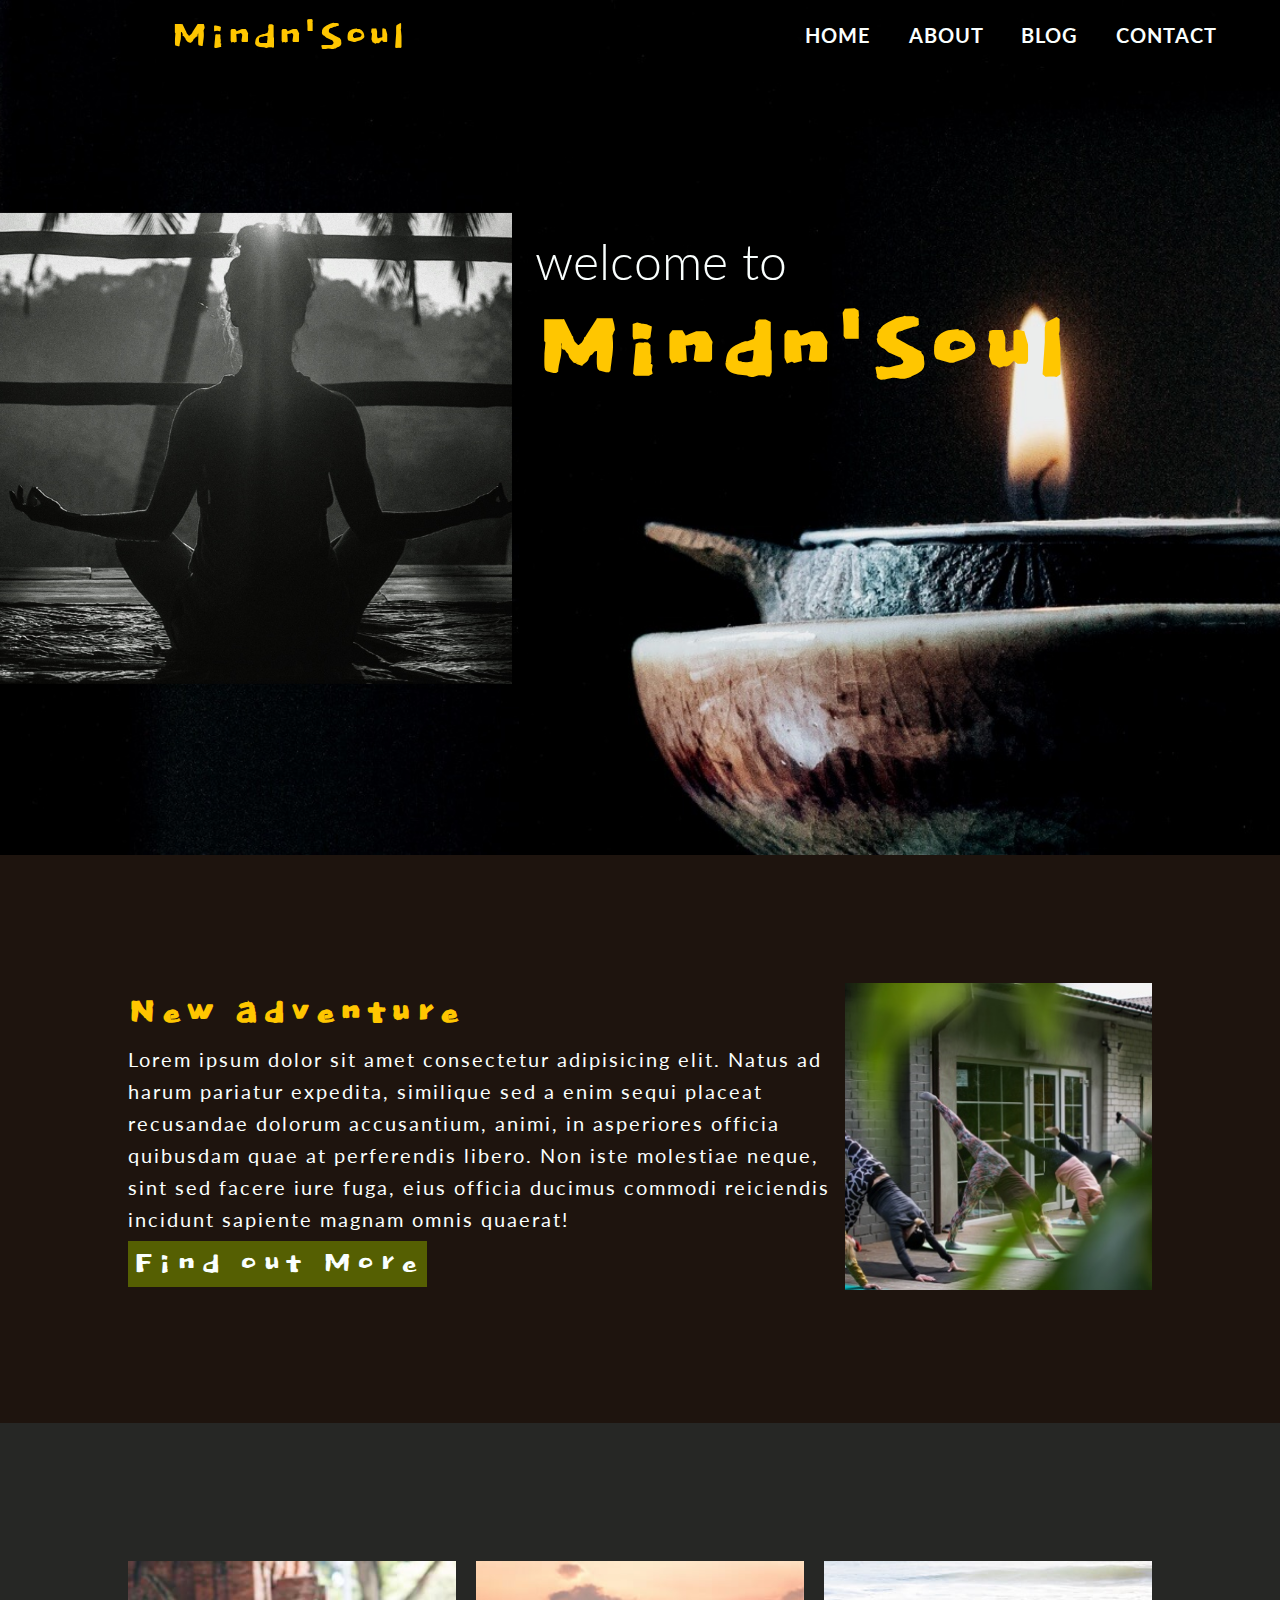
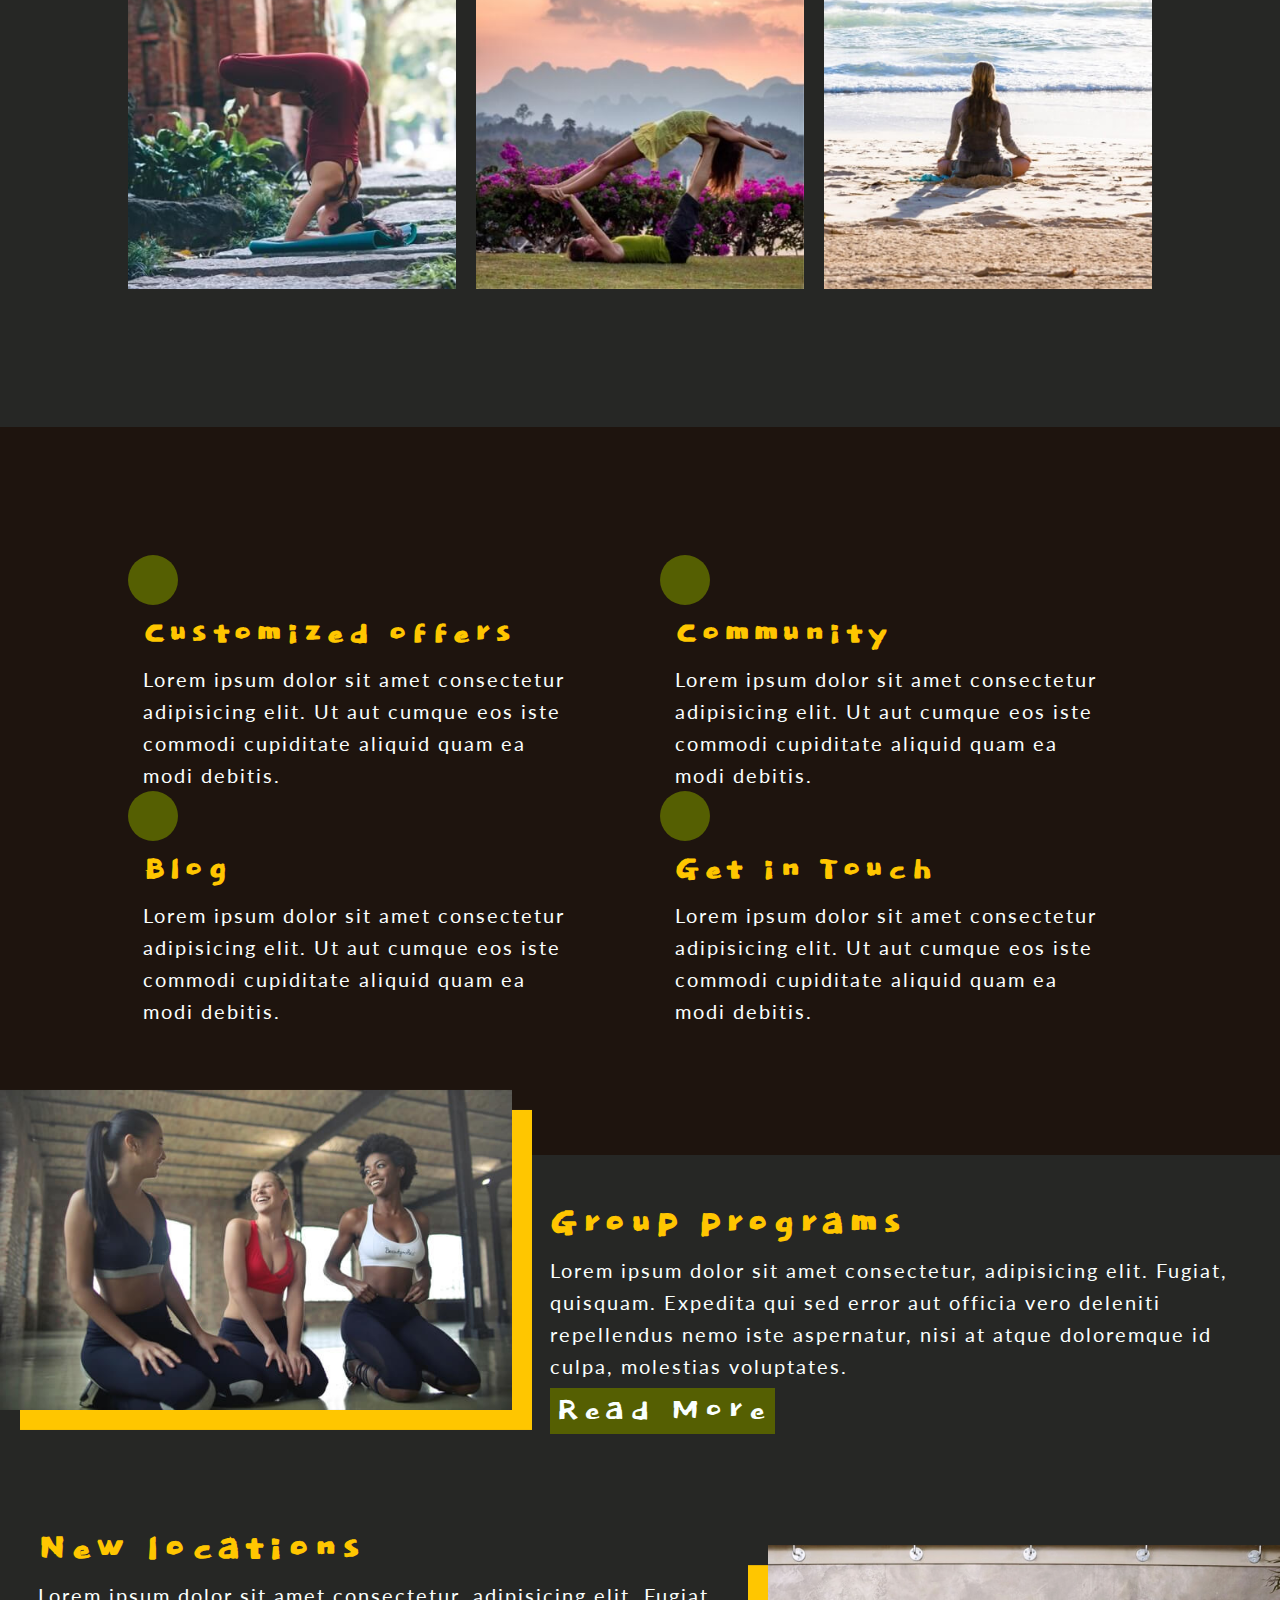
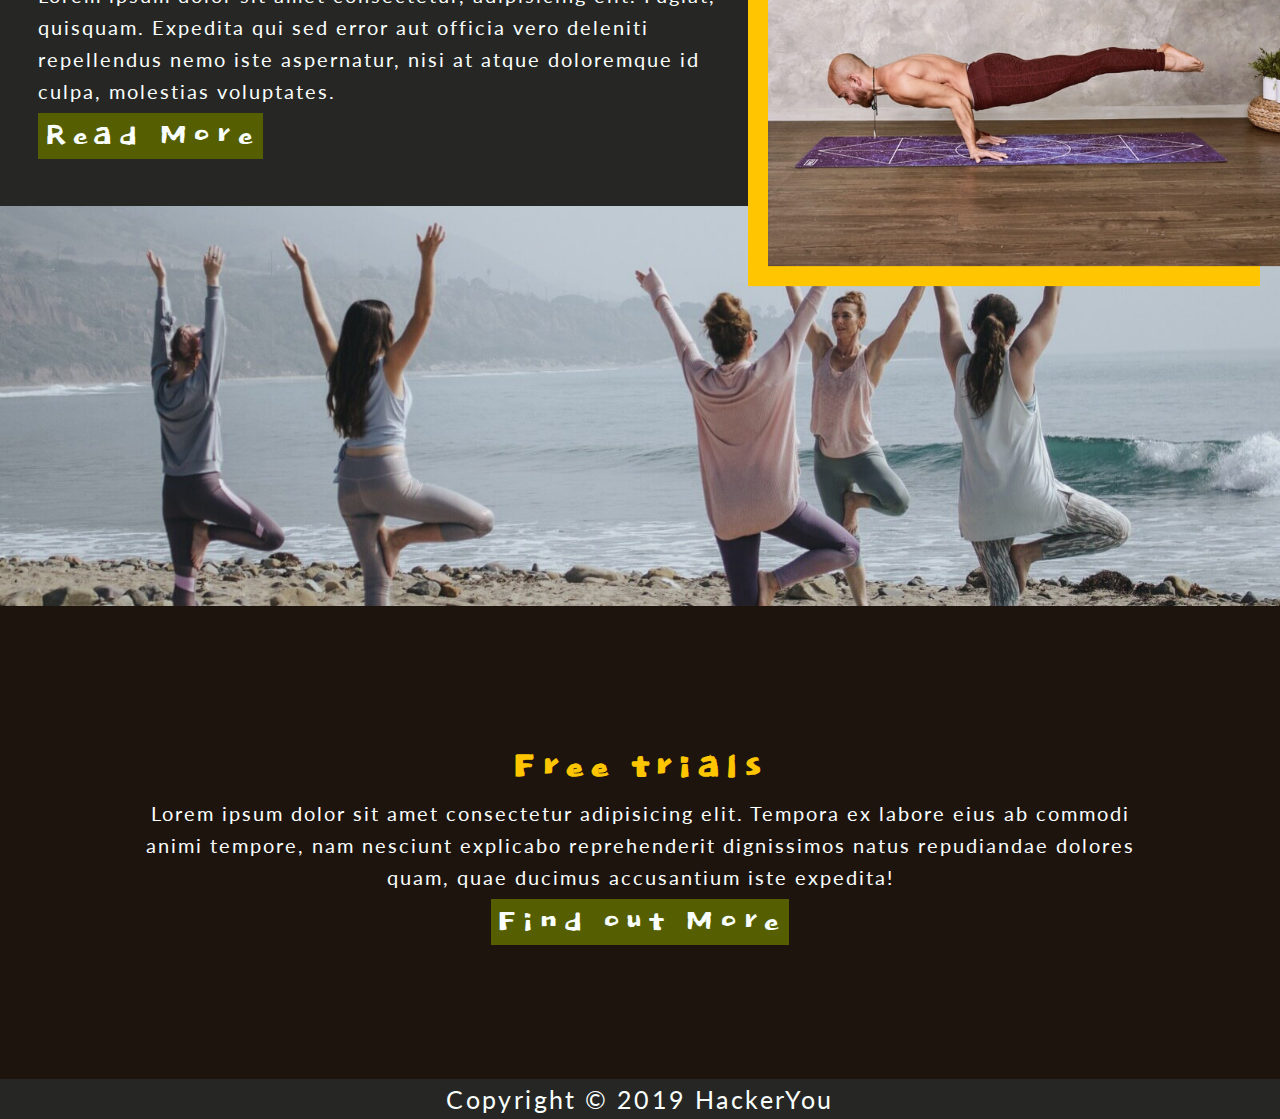
==== index.html @ b52bbba9 "initial commit" ====
<!DOCTYPE html>
<html lang="en">
<head>
    <meta charset="UTF-8">
    <meta name="viewport" content="width=device-width, initial-scale=1.0">
    <meta http-equiv="X-UA-Compatible" content="ie=edge">
    <title>Mind n' Soul</title>
    <!-- Google Fonts -->
    <link href="https://fonts.googleapis.com/css?family=Dokdo|Lato:300,400,700" rel="stylesheet">
    <!-- Font Awesome -->
    <link rel="stylesheet" href="https://use.fontawesome.com/releases/v5.8.1/css/all.css"
    integrity="sha384-50oBUHEmvpQ+1lW4y57PTFmhCaXp0ML5d60M1M7uH2+nqUivzIebhndOJK28anvf" crossorigin="anonymous">
    <!-- Style Sheet -->
    <link rel="stylesheet" href="styles/style.css">
</head>

<body>
    <div class="wrapper wrapperHome">
        <header>
            <div class="navBarTop">
                <div class="logo">
                    <a href="#">Mindn'Soul</a>
                </div>
        
                <nav>
                    <ul class="navLinks">
                        <li><a href="#">Home</a></li>
                        <li><a href="#">About</a></li>
                        <li><a href="blog.html">Blog</a></li>
                        <li><a href="contact.html">Contact</a></li>
                    </ul>
                </nav>
            </div>
        
            <div class="heroContainer">
                <div class="heroImg">
                    <img src="assets/backviewMeditationMono.jpg"
                        alt="A back view monochromic photo of a female yogi meditating facing a range of mountains.">
                </div>

                <div class="heroTxt">
                    <h1><span>welcome to</span> Mindn'Soul</h1>
                </div>
            </div>
        </header>
        
        <main>
            <section class="newAdventure">
                <div class="newAdventureTxt">
                    <h2>New adventure</h2>
                    <p>Lorem ipsum dolor sit amet consectetur adipisicing elit. Natus ad harum pariatur expedita, similique sed a enim sequi placeat recusandae dolorum accusantium, animi, in asperiores officia quibusdam quae at perferendis libero. Non iste molestiae neque, sint sed facere iure fuga, eius officia ducimus commodi reiciendis incidunt sapiente magnam omnis quaerat!</p>
                    <a class="button" href="#">Find out More</a>
                </div>
        
                <div class="newAdventureImg">
                    <img src="assets/homeNewAdventure.jpg" alt="A distant view of a group of people practicing yoga.">
                </div>
            </section>
            
            <div class="gallery">
                <img src="assets/homeGallerySoloPose.jpg" alt="A back-side view of a female yogi doing an inverted lotus pose in a quiet urban garden close to a red-bricked structure.">
                <img src="assets/homeGalleryPairPose.jpg" alt="A front view of two yogi performing paired yoga against a background scenery with floral, mountain ranges and a soft orange dawn sky.">
                <img src="assets/homeGalleryMeditation.jpg" alt="A back view of a female yogi meditating facing an ocean on a sandy beach.">
            </div>

            <div class="moreInfo">
                <div class="infoSelection">
                    <div class="icon">
                        <i class="fas fa-home"></i>
                    </div>
                    <div class="infoTxt">
                        <h3>Customized offers</h3>
                        <p>Lorem ipsum dolor sit amet consectetur adipisicing elit. Ut aut cumque eos iste commodi cupiditate aliquid quam ea
                        modi debitis.</p>
                    </div>
                </div>

                <div class="infoSelection">
                    <div class="icon">
                        <i class="fas fa-users"></i>
                    </div>                
                    <div class="infoTxt">
                        <h3>Community</h3>
                        <p>Lorem ipsum dolor sit amet consectetur adipisicing elit. Ut aut cumque eos iste commodi cupiditate aliquid quam ea modi debitis.</p>
                    </div>
                </div>

                <div class="infoSelection">
                    <div class="icon">
                        <i class="fas fa-file"></i>
                    </div>                
                    <div class="infoTxt">
                        <h3>Blog</h3>
                        <p>Lorem ipsum dolor sit amet consectetur adipisicing elit. Ut aut cumque eos iste commodi cupiditate aliquid quam ea modi debitis.</p>
                    </div>
                </div>

                <div class="infoSelection">
                    <div class="icon">
                        <i class="fas fa-phone"></i>
                    </div>
                    <div class="infoTxt">
                        <h3>Get in Touch</h3>
                        <p>Lorem ipsum dolor sit amet consectetur adipisicing elit. Ut aut cumque eos iste commodi cupiditate aliquid quam ea modi debitis.</p>
                    </div>
                </div>
            </div>

            <div class="courseInfo">
                <section class="groupProgm">
                    <div class="groupProgmImg">
                        <img src="assets/homeGroupProgram.jpg"
                        alt="A upward angled view of 3female yogi sitting in athunderbolt pose chatting amongeach other in a yoga studio.">
                    </div>

                    <div class="groupProgmTxt">
                        <h2>Group programs</h2>
                        <p>Lorem ipsum dolor sit amet consectetur, adipisicing elit. Fugiat, quisquam. Expedita qui sed error aut officia vero deleniti repellendus nemo iste aspernatur, nisi at atque doloremque id culpa, molestias voluptates.</p>
                        <a class="button" href="#">Read More</a>
                    </div>
                </section>

                <section class="newLocation">
                    <div class="newLocationTxt">
                        <h2>New locations</h2>
                        <p>Lorem ipsum dolor sit amet consectetur, adipisicing elit. Fugiat, quisquam. Expedita qui sed error aut
                            officia vero deleniti repellendus nemo iste aspernatur, nisi at atque doloremque id culpa, molestias
                            voluptates.</p>
                        <a class="button" href="#">Read More</a>
                    </div>

                    <div class="newLocationImg">
                        <img src="assets/homeNewLocation.jpg"
                            alt="A sided view of a balded male yogi performing peacock pose on top of a carpet in a room with cement wall and wooden floor.">
                    </div>
                </section>
            </div>

            <section class="freeTrial">
                <div class="banner">
                    <img src="assets/homeGroupYogaBanner.jpg" alt="A backview of a group of yogi doing tree pose in front of an ocean on a beach.">
                </div>

                <div class="freeTrialTxt">
                    <h2>Free trials</h2>
                    <p>Lorem ipsum dolor sit amet consectetur adipisicing elit. Tempora ex labore eius ab commodi animi tempore, nam nesciunt explicabo reprehenderit dignissimos natus repudiandae dolores quam, quae ducimus accusantium iste expedita!</p>
                    <a class="button" href="#">Find out More</a>
                </div>
            </section>
        </main>
        
        <footer>
            <p>Copyright &copy 2019 HackerYou</p>
        </footer>
    </div>
</body>
</html>
---- styles/style.css ----
article, aside, details, figcaption, figure, footer, header, hgroup, nav, section, summary {
  display: block; }

audio, canvas, video {
  display: inline-block; }

audio:not([controls]) {
  display: none;
  height: 0; }

[hidden] {
  display: none; }

html {
  font-family: sans-serif;
  -webkit-text-size-adjust: 100%;
  -ms-text-size-adjust: 100%; }

a:focus {
  outline: thin dotted; }

a:active, a:hover {
  outline: 0; }

h1 {
  font-size: 2em; }

abbr[title] {
  border-bottom: 1px dotted; }

b, strong {
  font-weight: 700; }

dfn {
  font-style: italic; }

mark {
  background: #ff0;
  color: #000; }

code, kbd, pre, samp {
  font-family: monospace, serif;
  font-size: 1em; }

pre {
  white-space: pre-wrap;
  word-wrap: break-word; }

q {
  quotes: \201C \201D \2018 \2019; }

small {
  font-size: 80%; }

sub, sup {
  font-size: 75%;
  line-height: 0;
  position: relative;
  vertical-align: baseline; }

sup {
  top: -.5em; }

sub {
  bottom: -.25em; }

img {
  border: 0; }

svg:not(:root) {
  overflow: hidden; }

fieldset {
  border: 1px solid silver;
  margin: 0 2px;
  padding: .35em .625em .75em; }

button, input, select, textarea {
  font-family: inherit;
  font-size: 100%;
  margin: 0; }

button, input {
  line-height: normal; }

button, html input[type=button], input[type=reset], input[type=submit] {
  -webkit-appearance: button;
  cursor: pointer; }

button[disabled], input[disabled] {
  cursor: default; }

input[type=checkbox], input[type=radio] {
  -webkit-box-sizing: border-box;
  box-sizing: border-box;
  padding: 0; }

input[type=search] {
  -webkit-appearance: textfield;
  -moz-box-sizing: content-box;
  -webkit-box-sizing: content-box;
  box-sizing: content-box; }

input[type=search]::-webkit-search-cancel-button, input[type=search]::-webkit-search-decoration {
  -webkit-appearance: none; }

textarea {
  overflow: auto;
  vertical-align: top; }

table {
  border-collapse: collapse;
  border-spacing: 0; }

body, figure {
  margin: 0; }

legend, button::-moz-focus-inner, input::-moz-focus-inner {
  border: 0;
  padding: 0; }

* {
  -moz-box-sizing: border-box;
  -webkit-box-sizing: border-box;
  box-sizing: border-box; }

.visuallyHidden:not(:focus):not(:active) {
  position: absolute;
  width: 1px;
  height: 1px;
  margin: -1px;
  border: 0;
  padding: 0;
  white-space: nowrap;
  -webkit-clip-path: inset(100%);
  clip-path: inset(100%);
  clip: rect(0 0 0);
  overflow: hidden; }

html {
  font-size: 125%; }

a {
  text-decoration: none; }

ul {
  padding: 0; }

li {
  list-style: none; }

img {
  width: 100%;
  max-width: 100%; }

.wrapper {
  max-width: 1440px;
  margin: 0 auto; }

h1,
h2,
h3,
h4,
p {
  margin: 0; }

.logo a,
h1,
h2,
h3 {
  font-family: "Dokdo", cursive; }

.logo a,
h1,
h2,
.wrapperHome h3,
h4 {
  color: #ffc600; }

.navLinks a,
.heroTxt span,
li,
p,
input,
textarea {
  font-family: "Lato", sans-serif;
  color: #fafffe; }

nav li {
  font-weight: 700; }

.heroTxt span,
input,
textarea {
  font-weight: 300; }

.wrapper header {
  background-size: cover;
  background-repeat: no-repeat; }

.wrapperBlog header,
.wrapperContact header {
  min-height: 75vh;
  display: -webkit-box;
  display: -ms-flexbox;
  display: flex;
  -webkit-box-orient: vertical;
  -webkit-box-direction: normal;
  -ms-flex-direction: column;
  flex-direction: column; }

.navBarTop {
  display: -webkit-box;
  display: -ms-flexbox;
  display: flex;
  -webkit-box-pack: justify;
  -ms-flex-pack: justify;
  justify-content: space-between;
  -webkit-box-align: center;
  -ms-flex-align: center;
  align-items: center; }

.logo {
  width: 40%;
  font-size: 2.56rem;
  padding-left: 5%;
  text-align: center; }

header nav {
  width: 40%; }

.navLinks {
  padding-right: 5%;
  display: -webkit-box;
  display: -ms-flexbox;
  display: flex;
  -webkit-box-pack: space-evenly;
  -ms-flex-pack: space-evenly;
  justify-content: space-evenly; }

.navLinks a {
  font-size: 1rem;
  line-height: 1.45rem;
  letter-spacing: 0.05rem;
  text-align: center;
  text-transform: uppercase;
  -webkit-transition: color .3s linear;
  -o-transition: color .3s linear;
  transition: color .3s linear; }
  .navLinks a:hover {
    color: #ffc600; }

.blogHeroTxt,
.contactHeroTxt {
  -webkit-box-flex: 1;
  -ms-flex-positive: 1;
  flex-grow: 1;
  display: -webkit-box;
  display: -ms-flexbox;
  display: flex;
  -webkit-box-pack: start;
  -ms-flex-pack: start;
  justify-content: flex-start;
  -webkit-box-align: center;
  -ms-flex-align: center;
  align-items: center; }
  .blogHeroTxt h1,
  .contactHeroTxt h1 {
    padding-left: 5%;
    font-size: 5.25rem;
    line-height: 3.48rem;
    letter-spacing: 0.545rem; }

h2 {
  font-size: 2.25rem;
  line-height: 2.9rem;
  letter-spacing: 0.245rem; }

p,
h4 {
  font-size: 1rem;
  line-height: 1.6rem;
  letter-spacing: 0.1rem; }

.button,
input[type=submit] {
  background: #555f02;
  padding: 3px 5px;
  font-family: "Dokdo", cursive;
  font-size: 2rem;
  line-height: 2.9rem;
  letter-spacing: 0.215rem;
  color: #fafffe; }

footer {
  background: #262725; }
  footer p {
    font-family: "Lato", sans-serif;
    font-size: 1.25rem;
    line-height: 2rem;
    letter-spacing: 0.12rem;
    color: #fafffe;
    text-align: center; }

.wrapperBlog header {
  background: url("../assets/blogHeaderBackground.jpg"); }

.wrapperBlog main {
  background: #1e140e;
  display: -webkit-box;
  display: -ms-flexbox;
  display: flex;
  -ms-flex-wrap: wrap;
  flex-wrap: wrap; }

.blogLeftColumn {
  width: 60%; }

.blogRightColumn {
  width: 40%; }

.blogLeftColumnInnerWrap {
  -webkit-transform: translateY(-5%);
  -ms-transform: translateY(-5%);
  transform: translateY(-5%); }

.blogImg img {
  -webkit-box-shadow: 20px 20px 0 #555f02;
  box-shadow: 20px 20px 0 #555f02; }

.blogTxt {
  width: calc( 100% + 20px);
  padding: 5% 5% 5% 10%;
  border-right: 3px solid #555f02;
  border-bottom: 3px solid #555f02; }
  .blogTxt p {
    margin-bottom: 5%; }
  .blogTxt p:nth-of-type(1) {
    letter-spacing: 0.05rem; }
  .blogTxt span {
    font-weight: 700; }

.comments {
  margin-top: 5%;
  padding-left: 10%; }
  .comments h2 {
    color: #fafffe; }

.comment {
  margin: 10% 0;
  display: -webkit-box;
  display: -ms-flexbox;
  display: flex;
  -ms-flex-wrap: wrap;
  flex-wrap: wrap;
  -webkit-box-pack: justify;
  -ms-flex-pack: justify;
  justify-content: space-between; }

.commentImg {
  width: 10%; }

.commentTxt {
  padding-left: 3%;
  width: 90%; }
  .commentTxt h4 {
    margin: 0;
    padding: 3% 0;
    font-family: "Lato", sans-serif; }

fieldset {
  width: 100%;
  margin: 0;
  padding: 0;
  border: none;
  display: -webkit-box;
  display: -ms-flexbox;
  display: flex;
  -ms-flex-wrap: wrap;
  flex-wrap: wrap;
  -webkit-box-pack: justify;
  -ms-flex-pack: justify;
  justify-content: space-between; }
  fieldset .commentatorName {
    margin-right: 1%; }
  fieldset .commentatorEmail {
    margin-left: 1%; }
  fieldset .commentatorName,
  fieldset .commentatorEmail {
    width: calc( 50% - 1%); }
    fieldset .commentatorName input,
    fieldset .commentatorEmail input {
      width: 100%;
      height: 45px;
      padding-left: 5%;
      background: transparent;
      border: none;
      border-bottom: 2px solid #ffc600; }

.commentInput input,
.commentInput textarea {
  width: 100%; }

.commentInput input[type=submit] {
  border: none;
  line-height: 2rem; }

.commentInput textarea {
  resize: none;
  margin: 5% 0;
  padding: 5% 0 0 5%;
  height: 200px;
  background: transparent;
  border: 2px solid #ffc600;
  vertical-align: top; }

.blogRightColumn {
  padding-top: 10%;
  display: -webkit-box;
  display: -ms-flexbox;
  display: flex;
  -webkit-box-pack: end;
  -ms-flex-pack: end;
  justify-content: flex-end;
  -webkit-box-align: start;
  -ms-flex-align: start;
  align-items: flex-start; }
  .blogRightColumn h3 {
    font-size: 1.5rem;
    line-height: 2rem;
    letter-spacing: 0.2rem;
    color: #fafffe; }

.asideInnerWrap {
  background: #555f02;
  width: 50%;
  padding: 2%; }

.asideImg img {
  position: relative;
  top: -30px;
  right: -11px; }

.asideMission,
.recentPosts {
  margin-bottom: 10%; }

.postList li {
  list-style: none;
  list-style-position: inside;
  font-family: "Lato", sans-serif;
  font-weight: 300;
  font-size: 1rem;
  line-height: 1.3rem;
  letter-spacing: 0.05rem;
  color: #fafffe; }
  .postList li::before {
    content: "\2022";
    color: #ffc600;
    font-size: 1.3rem;
    padding: 0.3rem; }

.wrapperContact header {
  background: url("../assets/contactHeaderBackground.jpg"); }

.contactContent {
  background: #1e140e;
  display: -webkit-box;
  display: -ms-flexbox;
  display: flex;
  -ms-flex-pack: distribute;
  justify-content: space-around;
  -webkit-box-align: center;
  -ms-flex-align: center;
  align-items: center; }

.contactForm {
  width: 65%;
  padding: 0 0 5% 5%; }

.getInTouch {
  background: #262725;
  padding: 10% 5%;
  -webkit-box-shadow: 20px 20px 0 #ffc600;
  box-shadow: 20px 20px 0 #ffc600;
  position: relative;
  top: -130px; }

.senderInfo input {
  width: calc( 49% - 6%);
  height: 45px;
  margin: 0 3%;
  padding-left: 5%;
  background: transparent;
  border: none;
  border-bottom: 2px solid #ffc600;
  font-family: "Lato", sans-serif;
  font-size: 1rem;
  line-height: 1.3rem;
  letter-spacing: 0.05rem;
  color: #fafffe; }

.messageInput textarea {
  resize: none;
  width: 100%;
  margin: 5% 0;
  padding: 5% 0 0 5%;
  height: 200px;
  background: transparent;
  border: 2px solid #ffc600;
  font-family: "Lato", sans-serif;
  font-size: 1rem;
  line-height: 1.3rem;
  letter-spacing: 0.05rem;
  vertical-align: top;
  color: #fafffe; }

.messageInput input {
  width: 100%; }
  .messageInput input[type=submit] {
    background: #555f02;
    height: 40px;
    border: none;
    font-family: "Dokdo", cursive;
    font-size: 1.5rem;
    line-height: 2rem;
    letter-spacing: 0.05rem;
    color: #fafffe; }

.contactInfo {
  width: 35%;
  padding: 9%; }

.mediaContact ul {
  width: 70%;
  margin: 0;
  display: -webkit-box;
  display: -ms-flexbox;
  display: flex;
  -webkit-box-pack: justify;
  -ms-flex-pack: justify;
  justify-content: space-between; }
  .mediaContact ul a {
    font-size: 1rem;
    line-height: 1.3rem;
    color: #ffc600; }

.mediaContact a {
  font-family: "Lato", sans-serif;
  font-weight: 300;
  font-size: 1rem;
  line-height: 2.5rem;
  letter-spacing: 0.05rem;
  color: #fafffe; }

.directContact a {
  font-family: "Lato", sans-serif;
  font-weight: 300;
  font-size: 1rem;
  line-height: 1.5rem;
  letter-spacing: 0.05rem;
  color: #fafffe; }

.wrapperHome header {
  background: url("../assets/homeHeaderBackground.jpg");
  background-size: cover;
  background-position: right top;
  min-height: 95vh; }

.heroContainer {
  display: -webkit-box;
  display: -ms-flexbox;
  display: flex;
  -webkit-transform: translateY(30%);
  -ms-transform: translateY(30%);
  transform: translateY(30%); }

.heroImg {
  width: 40%; }

.heroTxt {
  width: 60%;
  display: -webkit-box;
  display: -ms-flexbox;
  display: flex;
  -webkit-box-orient: vertical;
  -webkit-box-direction: normal;
  -ms-flex-direction: column;
  flex-direction: column;
  -webkit-box-pack: start;
  -ms-flex-pack: start;
  justify-content: flex-start; }

.heroTxt h1 {
  margin: 0 3%;
  font-size: 5.75rem;
  line-height: 4.5rem; }
  .heroTxt h1 span {
    font-size: 2.5rem; }

.newAdventure,
.moreInfo {
  background: #1e140e;
  padding: 10%; }

.gallery,
.courseInfo {
  background: #262725; }

.newAdventure,
.galleryContainer {
  display: -webkit-box;
  display: -ms-flexbox;
  display: flex;
  -webkit-box-pack: justify;
  -ms-flex-pack: justify;
  justify-content: space-between;
  -webkit-box-align: center;
  -ms-flex-align: center;
  align-items: center; }

.newAdventureTxt {
  width: 70%; }

.newAdventureImg {
  width: 30%; }

.gallery {
  padding: 10%;
  font-size: 0; }
  .gallery img {
    width: calc( 33.33% - 4%/3);
    margin: 1%; }
    .gallery img:first-child {
      margin-left: 0; }
    .gallery img:last-child {
      margin-right: 0; }

.moreInfo {
  display: -webkit-box;
  display: -ms-flexbox;
  display: flex;
  -ms-flex-wrap: wrap;
  flex-wrap: wrap;
  -webkit-box-pack: justify;
  -ms-flex-pack: justify;
  justify-content: space-between;
  -ms-flex-line-pack: distribute;
  align-content: space-around; }

.infoSelection {
  width: calc( 50% - 2%);
  display: -webkit-box;
  display: -ms-flexbox;
  display: flex;
  -ms-flex-wrap: wrap;
  flex-wrap: wrap; }
  .infoSelection:nth-child(odd) {
    margin-right: 1%; }
  .infoSelection::nth-child(even) {
    margin-left: 1%; }

.icon {
  background: #555f02;
  width: 50px;
  height: 50px;
  border-radius: 50%;
  padding-top: 8px;
  text-align: center; }
  .icon i {
    font-size: 1.5rem;
    color: #fafffe; }

.infoTxt {
  width: 90%;
  padding-left: 3%; }

.wrapperHome h3 {
  font-size: 2rem;
  line-height: 2.9rem;
  letter-spacing: 0.215rem; }

.groupProgm,
.newLocation {
  display: -webkit-box;
  display: -ms-flexbox;
  display: flex;
  -ms-flex-wrap: wrap;
  flex-wrap: wrap;
  -webkit-box-pack: justify;
  -ms-flex-pack: justify;
  justify-content: space-between;
  -webkit-box-align: center;
  -ms-flex-align: center;
  align-items: center; }

.groupProgmImg,
.newLocationImg {
  width: 40%; }

.groupProgmImg {
  -webkit-transform: translateY(-20%);
  -ms-transform: translateY(-20%);
  transform: translateY(-20%); }

.newLocationImg {
  -webkit-transform: translateY(20%);
  -ms-transform: translateY(20%);
  transform: translateY(20%); }

.groupProgmImg img {
  -webkit-box-shadow: 20px 20px 0 #ffc600;
  box-shadow: 20px 20px 0 #ffc600; }

.newLocationImg img {
  -webkit-box-shadow: -20px 20px 0 #ffc600;
  box-shadow: -20px 20px 0 #ffc600; }

.groupProgmTxt,
.newLocationTxt {
  width: 60%;
  padding: 3%; }

.freeTrial {
  background: #1e140e; }

.freeTrialTxt {
  padding: 10%;
  text-align: center; }
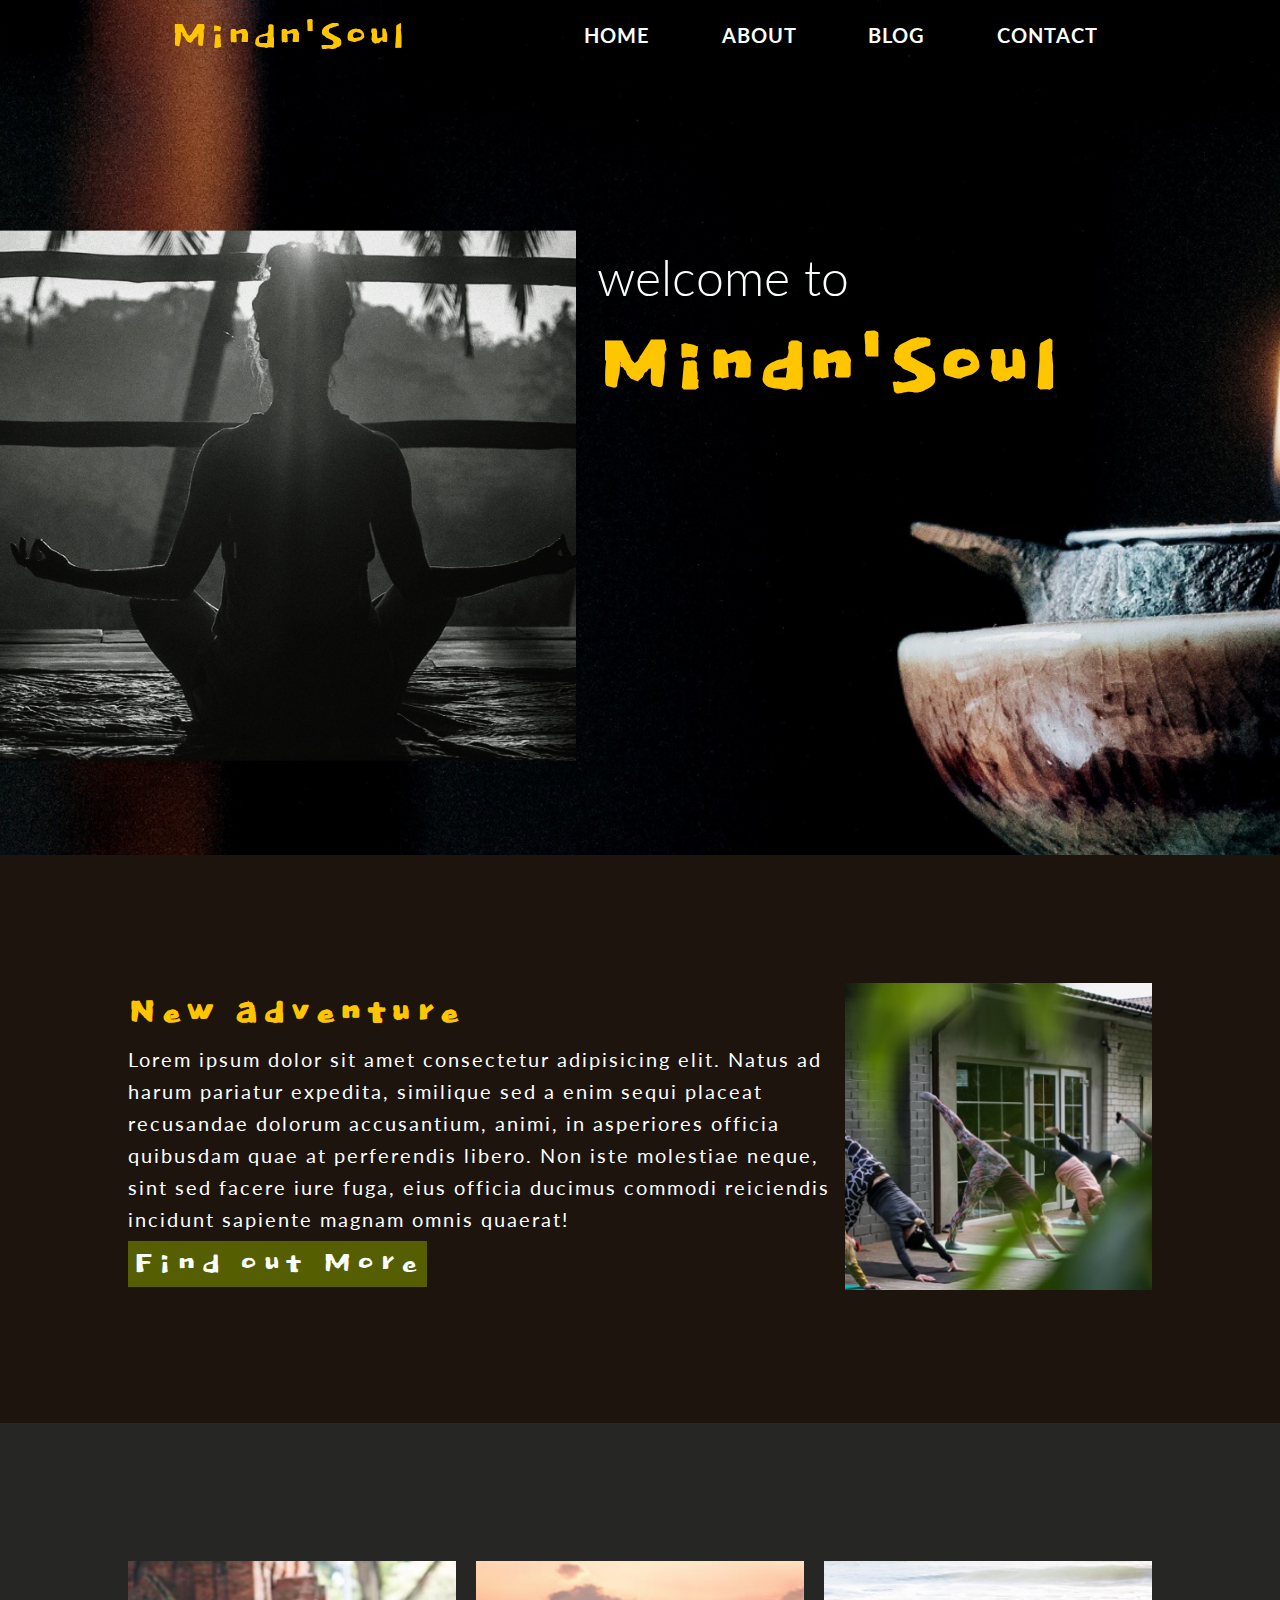
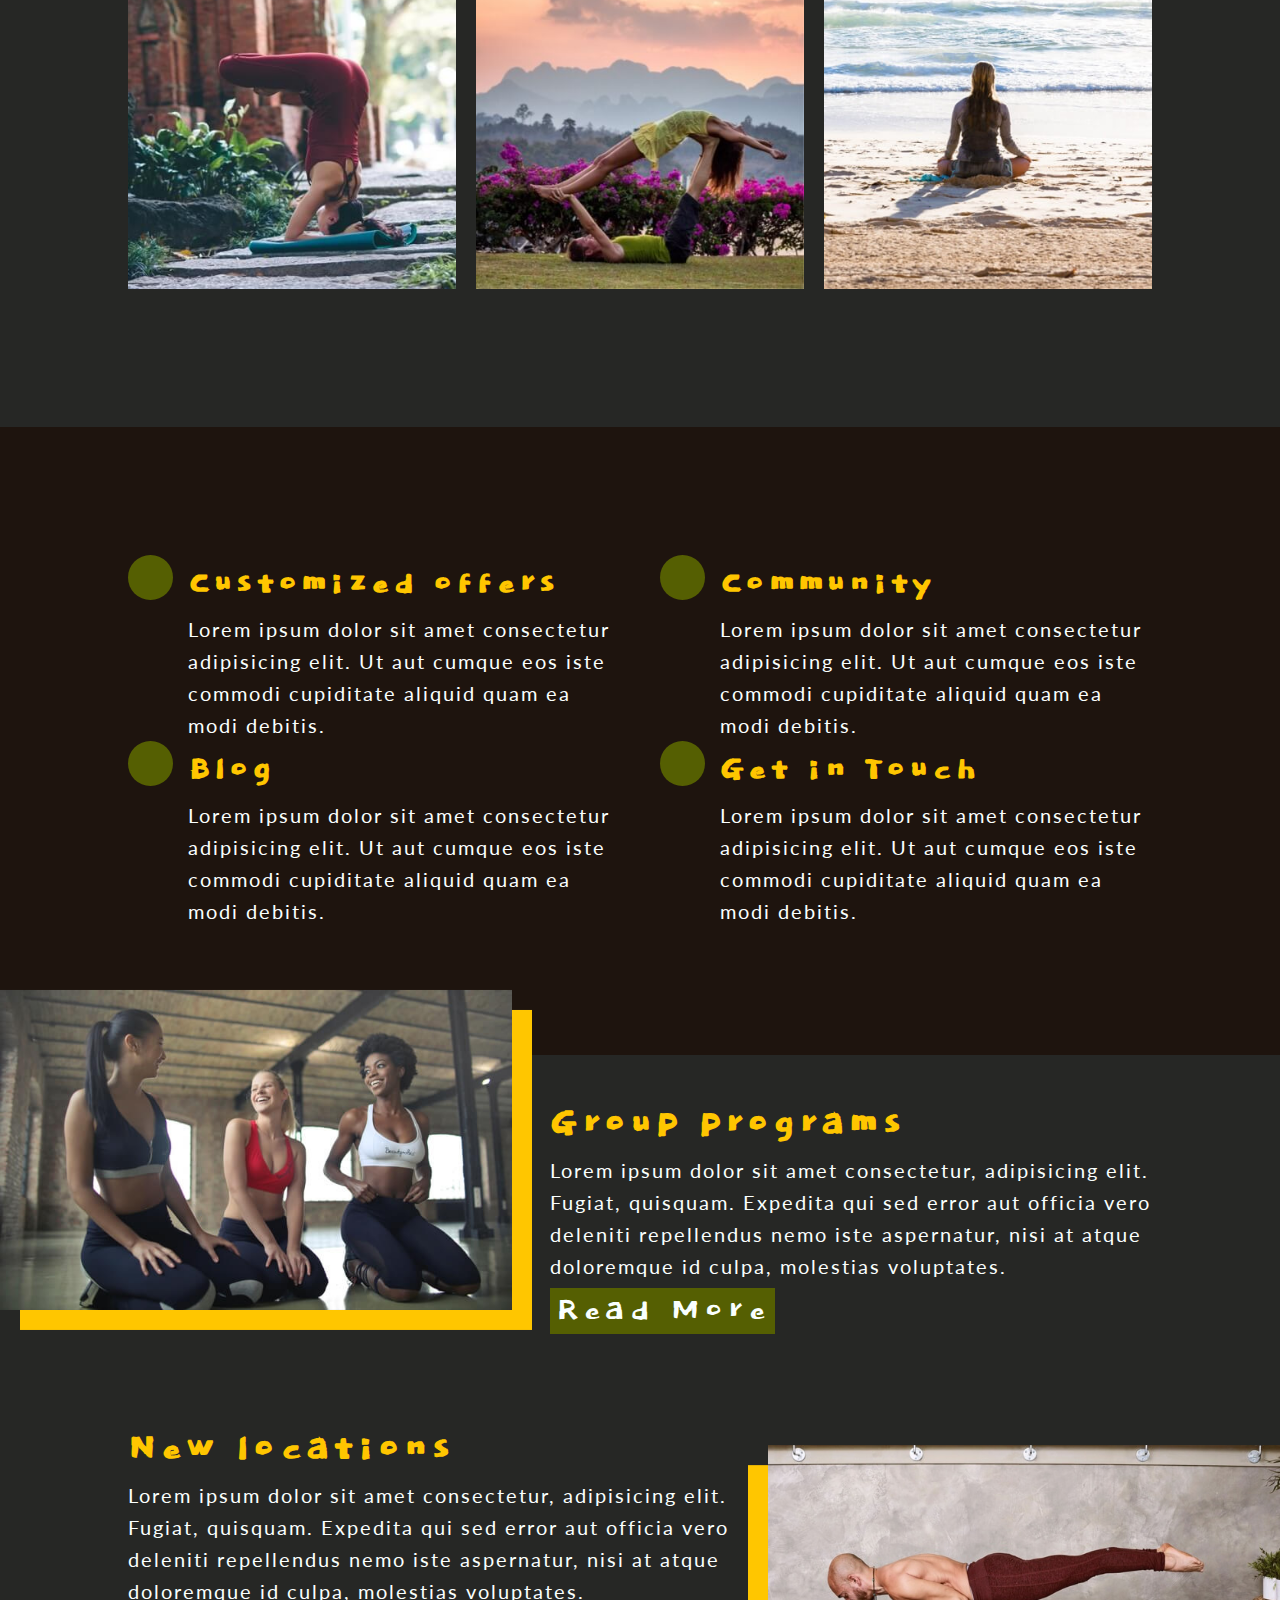
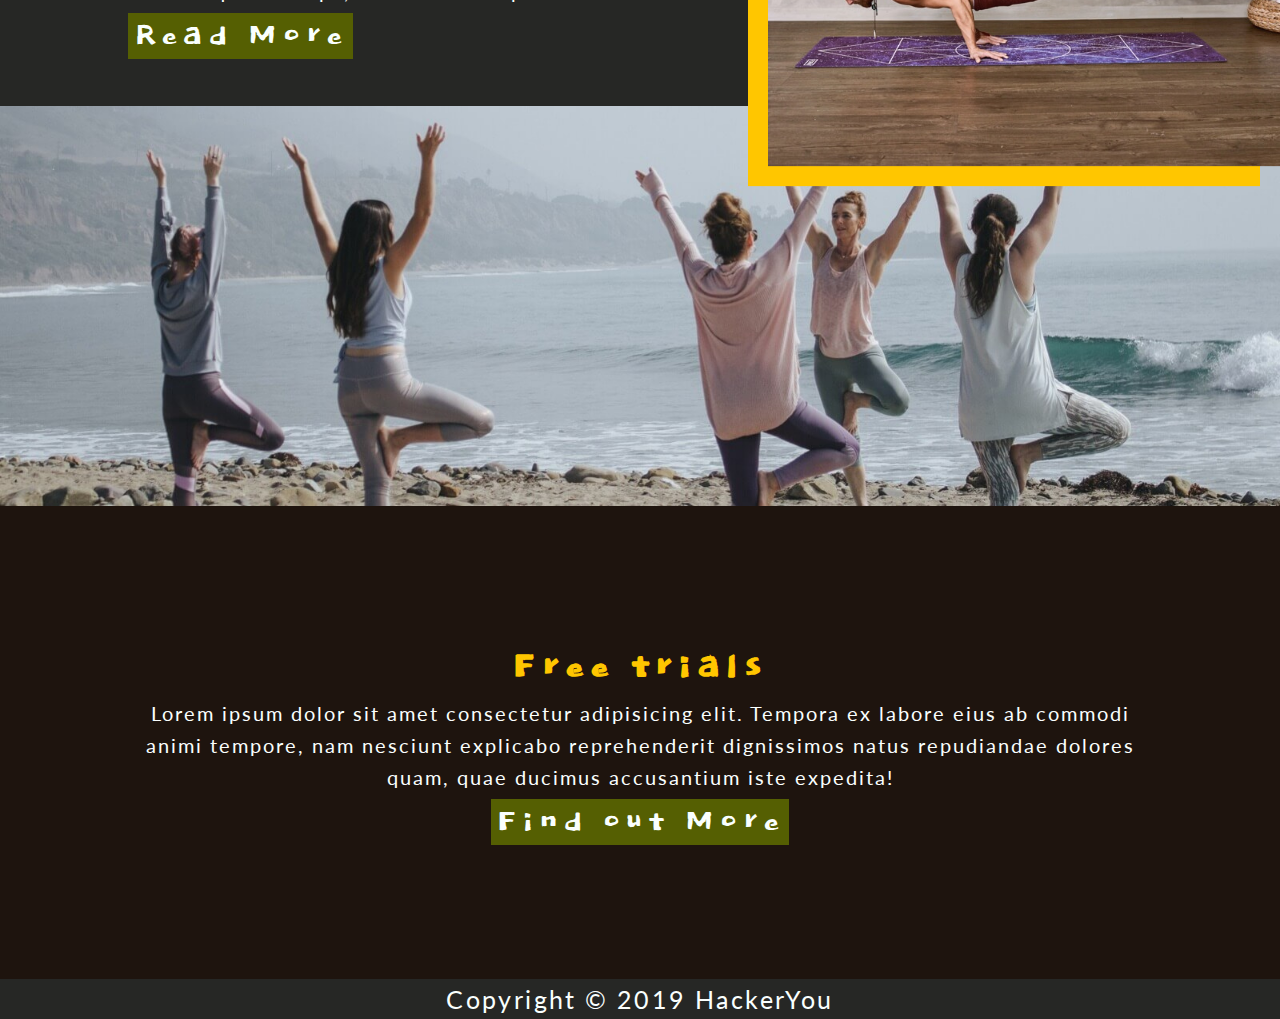
==== commit ca9c58a3: "responsive on all header, up to newAdventure on home page" ====
--- a/index.html
+++ b/index.html
@@ -28,6 +28,7 @@
                         <li><a href="#">About</a></li>
                         <li><a href="blog.html">Blog</a></li>
                         <li><a href="contact.html">Contact</a></li>
+                        <li><a href="#"><i class="fas fa-bars"></i></a></li>
                     </ul>
                 </nav>
             </div>
--- a/styles/style.css
+++ b/styles/style.css
@@ -194,6 +194,22 @@
 textarea {
   font-weight: 300; }
 
+input::-webkit-input-placeholder,
+textarea::-webkit-input-placeholder {
+  opacity: 1; }
+
+input:-ms-input-placeholder,
+textarea:-ms-input-placeholder {
+  opacity: 1; }
+
+input::-ms-input-placeholder,
+textarea::-ms-input-placeholder {
+  opacity: 1; }
+
+input::placeholder,
+textarea::placeholder {
+  opacity: 1; }
+
 .wrapper header {
   background-size: cover;
   background-repeat: no-repeat; }
@@ -234,9 +250,11 @@
   display: -webkit-box;
   display: -ms-flexbox;
   display: flex;
-  -webkit-box-pack: space-evenly;
-  -ms-flex-pack: space-evenly;
-  justify-content: space-evenly; }
+  -ms-flex-pack: distribute;
+  justify-content: space-around; }
+  .navLinks li:last-child {
+    visibility: hidden;
+    width: 0; }
 
 .navLinks a {
   font-size: 1rem;
@@ -277,7 +295,8 @@
   letter-spacing: 0.245rem; }
 
 p,
-h4 {
+h4,
+.postList li {
   font-size: 1rem;
   line-height: 1.6rem;
   letter-spacing: 0.1rem; }
@@ -292,6 +311,64 @@
   letter-spacing: 0.215rem;
   color: #fafffe; }
 
+.wrapperBlog main,
+.wrapperContact main {
+  background: #1e140e;
+  display: -webkit-box;
+  display: -ms-flexbox;
+  display: flex;
+  -ms-flex-wrap: wrap;
+  flex-wrap: wrap; }
+
+fieldset {
+  width: 100%;
+  margin: 0;
+  padding: 0;
+  border: none;
+  display: -webkit-box;
+  display: -ms-flexbox;
+  display: flex;
+  -ms-flex-wrap: wrap;
+  flex-wrap: wrap;
+  -webkit-box-pack: justify;
+  -ms-flex-pack: justify;
+  justify-content: space-between; }
+
+.formName {
+  margin-right: 1%; }
+
+.formEmail {
+  margin-left: 1%; }
+
+.formName,
+.formEmail {
+  width: calc( 50% - 1%); }
+  .formName input,
+  .formEmail input {
+    width: 100%;
+    height: 45px;
+    padding-left: 5%;
+    background: transparent;
+    border: none;
+    border-bottom: 2px solid #ffc600; }
+
+.formInput input,
+.formInput textarea {
+  width: 100%; }
+
+.formInput input[type=submit] {
+  border: none;
+  line-height: 2rem; }
+
+.formInput textarea {
+  resize: none;
+  margin: 5% 0;
+  padding: 5% 0 0 5%;
+  height: 200px;
+  background: transparent;
+  border: 2px solid #ffc600;
+  vertical-align: top; }
+
 footer {
   background: #262725; }
   footer p {
@@ -302,16 +379,46 @@
     color: #fafffe;
     text-align: center; }
 
+@media (max-width: 1360px) {
+  nav {
+    -webkit-box-flex: 1;
+    -ms-flex-positive: 1;
+    flex-grow: 1; }
+  .navLinks {
+    -webkit-box-pack: space-evenly;
+    -ms-flex-pack: space-evenly;
+    justify-content: space-evenly; } }
+
+@media (max-width: 860px) {
+  .navLinks {
+    -webkit-box-pack: end;
+    -ms-flex-pack: end;
+    justify-content: flex-end; }
+    .navLinks li {
+      visibility: hidden;
+      width: 0; }
+      .navLinks li:last-child {
+        visibility: visible;
+        width: auto; }
+    .navLinks a:last-child {
+      font-size: 1.5rem;
+      -webkit-transition: color .3s linear;
+      -o-transition: color .3s linear;
+      transition: color .3s linear; }
+      .navLinks a:last-child:hover {
+        color: #ffc600; } }
+
+@media (max-width: 380px) {
+  .logo {
+    visibility: hidden; } }
+
+@media (max-width: 350px) {
+  .button {
+    font-size: 1.6rem;
+    line-height: 2.5rem; } }
+
 .wrapperBlog header {
   background: url("../assets/blogHeaderBackground.jpg"); }
-
-.wrapperBlog main {
-  background: #1e140e;
-  display: -webkit-box;
-  display: -ms-flexbox;
-  display: flex;
-  -ms-flex-wrap: wrap;
-  flex-wrap: wrap; }
 
 .blogLeftColumn {
   width: 60%; }
@@ -368,52 +475,6 @@
     padding: 3% 0;
     font-family: "Lato", sans-serif; }
 
-fieldset {
-  width: 100%;
-  margin: 0;
-  padding: 0;
-  border: none;
-  display: -webkit-box;
-  display: -ms-flexbox;
-  display: flex;
-  -ms-flex-wrap: wrap;
-  flex-wrap: wrap;
-  -webkit-box-pack: justify;
-  -ms-flex-pack: justify;
-  justify-content: space-between; }
-  fieldset .commentatorName {
-    margin-right: 1%; }
-  fieldset .commentatorEmail {
-    margin-left: 1%; }
-  fieldset .commentatorName,
-  fieldset .commentatorEmail {
-    width: calc( 50% - 1%); }
-    fieldset .commentatorName input,
-    fieldset .commentatorEmail input {
-      width: 100%;
-      height: 45px;
-      padding-left: 5%;
-      background: transparent;
-      border: none;
-      border-bottom: 2px solid #ffc600; }
-
-.commentInput input,
-.commentInput textarea {
-  width: 100%; }
-
-.commentInput input[type=submit] {
-  border: none;
-  line-height: 2rem; }
-
-.commentInput textarea {
-  resize: none;
-  margin: 5% 0;
-  padding: 5% 0 0 5%;
-  height: 200px;
-  background: transparent;
-  border: 2px solid #ffc600;
-  vertical-align: top; }
-
 .blogRightColumn {
   padding-top: 10%;
   display: -webkit-box;
@@ -437,9 +498,9 @@
   padding: 2%; }
 
 .asideImg img {
-  position: relative;
-  top: -30px;
-  right: -11px; }
+  -webkit-transform: translate(10px, -30px);
+  -ms-transform: translate(10px, -30px);
+  transform: translate(10px, -30px); }
 
 .asideMission,
 .recentPosts {
@@ -447,27 +508,34 @@
 
 .postList li {
   list-style: none;
-  list-style-position: inside;
-  font-family: "Lato", sans-serif;
-  font-weight: 300;
-  font-size: 1rem;
-  line-height: 1.3rem;
-  letter-spacing: 0.05rem;
-  color: #fafffe; }
+  list-style-position: inside; }
   .postList li::before {
     content: "\2022";
     color: #ffc600;
     font-size: 1.3rem;
     padding: 0.3rem; }
 
+@media (max-width: 1170px) {
+  .wrapperBlog header {
+    background-position: 80%; } }
+
+@media (max-width: 900px) {
+  .wrapperBlog header {
+    background-position: 60%; } }
+
+@media (max-width: 500px) {
+  .wrapperBlog header {
+    background-position: 70%; }
+  .blogHeroTxt {
+    -webkit-box-align: end;
+    -ms-flex-align: end;
+    align-items: flex-end;
+    margin-bottom: 10%; } }
+
 .wrapperContact header {
   background: url("../assets/contactHeaderBackground.jpg"); }
 
-.contactContent {
-  background: #1e140e;
-  display: -webkit-box;
-  display: -ms-flexbox;
-  display: flex;
+.wrapperContact main {
   -ms-flex-pack: distribute;
   justify-content: space-around;
   -webkit-box-align: center;
@@ -475,57 +543,16 @@
   align-items: center; }
 
 .contactForm {
-  width: 65%;
-  padding: 0 0 5% 5%; }
-
-.getInTouch {
-  background: #262725;
-  padding: 10% 5%;
-  -webkit-box-shadow: 20px 20px 0 #ffc600;
-  box-shadow: 20px 20px 0 #ffc600;
-  position: relative;
-  top: -130px; }
-
-.senderInfo input {
-  width: calc( 49% - 6%);
-  height: 45px;
-  margin: 0 3%;
-  padding-left: 5%;
-  background: transparent;
-  border: none;
-  border-bottom: 2px solid #ffc600;
-  font-family: "Lato", sans-serif;
-  font-size: 1rem;
-  line-height: 1.3rem;
-  letter-spacing: 0.05rem;
-  color: #fafffe; }
-
-.messageInput textarea {
-  resize: none;
-  width: 100%;
-  margin: 5% 0;
-  padding: 5% 0 0 5%;
-  height: 200px;
-  background: transparent;
-  border: 2px solid #ffc600;
-  font-family: "Lato", sans-serif;
-  font-size: 1rem;
-  line-height: 1.3rem;
-  letter-spacing: 0.05rem;
-  vertical-align: top;
-  color: #fafffe; }
-
-.messageInput input {
-  width: 100%; }
-  .messageInput input[type=submit] {
-    background: #555f02;
-    height: 40px;
-    border: none;
-    font-family: "Dokdo", cursive;
-    font-size: 1.5rem;
-    line-height: 2rem;
-    letter-spacing: 0.05rem;
-    color: #fafffe; }
+  width: 65%; }
+  .contactForm form {
+    margin-left: 10%;
+    padding: 5%;
+    -webkit-box-shadow: 20px 20px 0 #ffc600;
+    box-shadow: 20px 20px 0 #ffc600;
+    background: #262725;
+    -webkit-transform: translateY(-30%);
+    -ms-transform: translateY(-30%);
+    transform: translateY(-30%); }
 
 .contactInfo {
   width: 35%;
@@ -560,6 +587,15 @@
   line-height: 1.5rem;
   letter-spacing: 0.05rem;
   color: #fafffe; }
+
+@media (max-width: 760px) {
+  .contactHeroTxt h1 {
+    line-height: 5rem; } }
+
+@media (max-width: 400px) {
+  .contactHeroTxt h1 {
+    font-size: 4rem;
+    line-height: 4rem; } }
 
 .wrapperHome header {
   background: url("../assets/homeHeaderBackground.jpg");
@@ -662,13 +698,13 @@
 
 .icon {
   background: #555f02;
-  width: 50px;
-  height: 50px;
+  width: 3.5vw;
+  height: 3.5vw;
   border-radius: 50%;
-  padding-top: 8px;
+  padding-top: 9px;
   text-align: center; }
   .icon i {
-    font-size: 1.5rem;
+    font-size: 2vw;
     color: #fafffe; }
 
 .infoTxt {
@@ -702,28 +738,168 @@
   -webkit-transform: translateY(-20%);
   -ms-transform: translateY(-20%);
   transform: translateY(-20%); }
+  .groupProgmImg img {
+    -webkit-box-shadow: 20px 20px 0 #ffc600;
+    box-shadow: 20px 20px 0 #ffc600; }
 
 .newLocationImg {
   -webkit-transform: translateY(20%);
   -ms-transform: translateY(20%);
   transform: translateY(20%); }
-
-.groupProgmImg img {
-  -webkit-box-shadow: 20px 20px 0 #ffc600;
-  box-shadow: 20px 20px 0 #ffc600; }
-
-.newLocationImg img {
-  -webkit-box-shadow: -20px 20px 0 #ffc600;
-  box-shadow: -20px 20px 0 #ffc600; }
+  .newLocationImg img {
+    -webkit-box-shadow: -20px 20px 0 #ffc600;
+    box-shadow: -20px 20px 0 #ffc600; }
 
 .groupProgmTxt,
 .newLocationTxt {
   width: 60%;
   padding: 3%; }
 
+.groupProgmTxt {
+  padding-right: 10%; }
+
+.newLocationTxt {
+  padding-left: 10%; }
+
 .freeTrial {
   background: #1e140e; }
 
 .freeTrialTxt {
   padding: 10%;
   text-align: center; }
+
+@media (max-width: 1360px) {
+  .wrapperHome header {
+    background-position: center center; }
+  .heroImg {
+    width: 45%; }
+  .heroTxt {
+    width: 55%; } }
+
+@media (max-width: 1300px) {
+  .heroTxt h1 {
+    font-size: 5rem; } }
+
+@media (max-width: 1250px) {
+  .heroContainer {
+    -webkit-transform: translateY(35%);
+    -ms-transform: translateY(35%);
+    transform: translateY(35%); }
+  .newAdventureImg {
+    width: 35%; }
+  .newAdventureTxt {
+    width: 65%; }
+  .infoTxt h3 {
+    font-size: 1.8rem; } }
+
+@media (max-width: 1200px) {
+  .newAdventure,
+  .gallery,
+  .moreInfo,
+  .freeTrialTxt {
+    padding: 10% 5%; } }
+
+@media (max-width: 1150px) {
+  .wrapperHome header {
+    background-position: 66%; }
+  .heroContainer {
+    -webkit-transform: none;
+    -ms-transform: none;
+    transform: none;
+    margin: 8% 0; } }
+
+@media (max-width: 1100px) {
+  .heroContainer {
+    width: 90%;
+    margin: 15% 0; } }
+
+@media (max-width: 1000px) {
+  .wrapperHome header {
+    background-position: right bottom; }
+  .heroContainer {
+    width: 100%;
+    margin: 18% 0 15% 5%; }
+    .heroContainer h1 {
+      font-size: 5.75rem; }
+  .heroImg {
+    visibility: hidden;
+    width: 0; }
+  .newAdventureImg {
+    width: 50%; }
+  .newAdventureTxt {
+    width: 50%; } }
+
+@media (max-width: 950px) {
+  .newAdventure {
+    padding: 0;
+    -webkit-box-orient: vertical;
+    -webkit-box-direction: reverse;
+    -ms-flex-direction: column-reverse;
+    flex-direction: column-reverse; }
+  .newAdventureImg,
+  .newAdventureTxt {
+    width: 100%; }
+    .newAdventureImg img,
+    .newAdventureTxt img {
+      height: 400px;
+      -o-object-fit: cover;
+      object-fit: cover;
+      -o-object-position: center 80%;
+      object-position: center 80%; }
+  .newAdventureTxt {
+    text-align: center;
+    padding: 10% 5%; } }
+
+@media (max-width: 860px) {
+  .heroTxt h1 {
+    font-size: 5rem; } }
+
+@media (max-width: 790px) {
+  .wrapperHome header {
+    background-position: 85%; } }
+
+@media (max-width: 650px) {
+  .heroTxt h1 {
+    font-size: 4.5rem;
+    line-height: 4rem; }
+    .heroTxt h1 span {
+      font-size: 2.3rem; } }
+
+@media (max-width: 600px) {
+  .wrapperHome header {
+    background: -webkit-gradient(linear, left top, left bottom, color-stop(30%, rgba(0, 0, 0, 0.9)), to(rgba(0, 0, 0, 0))), url("../assets/homeHeaderBackground.jpg");
+    background: -webkit-linear-gradient(top, rgba(0, 0, 0, 0.9) 30%, rgba(0, 0, 0, 0)), url("../assets/homeHeaderBackground.jpg");
+    background: -o-linear-gradient(top, rgba(0, 0, 0, 0.9) 30%, rgba(0, 0, 0, 0)), url("../assets/homeHeaderBackground.jpg");
+    background: linear-gradient(to bottom, rgba(0, 0, 0, 0.9) 30%, rgba(0, 0, 0, 0)), url("../assets/homeHeaderBackground.jpg");
+    background-position: 88%; }
+  .heroContainer {
+    margin: 33% 2%; } }
+
+@media (max-width: 500px) {
+  .heroTxt h1 {
+    font-size: 4rem;
+    line-height: 3.5rem; }
+    .heroTxt h1 span {
+      font-size: 2rem; }
+  .heroContainer {
+    margin: 45% 2%; }
+  .newAdventureImg img {
+    height: 300px; } }
+
+@media (max-width: 450px) {
+  .heroTxt h1 {
+    font-size: 3.5rem;
+    line-height: 3rem; }
+    .heroTxt h1 span {
+      font-size: 1.5rem; } }
+
+@media (max-width: 420px) {
+  .heroContainer {
+    margin: 60% 2%; } }
+
+@media (max-width: 380px) {
+  .heroContainer {
+    margin: 70% 0; }
+  .heroTxt h1 {
+    font-size: 3rem;
+    line-height: 2.5rem; } }
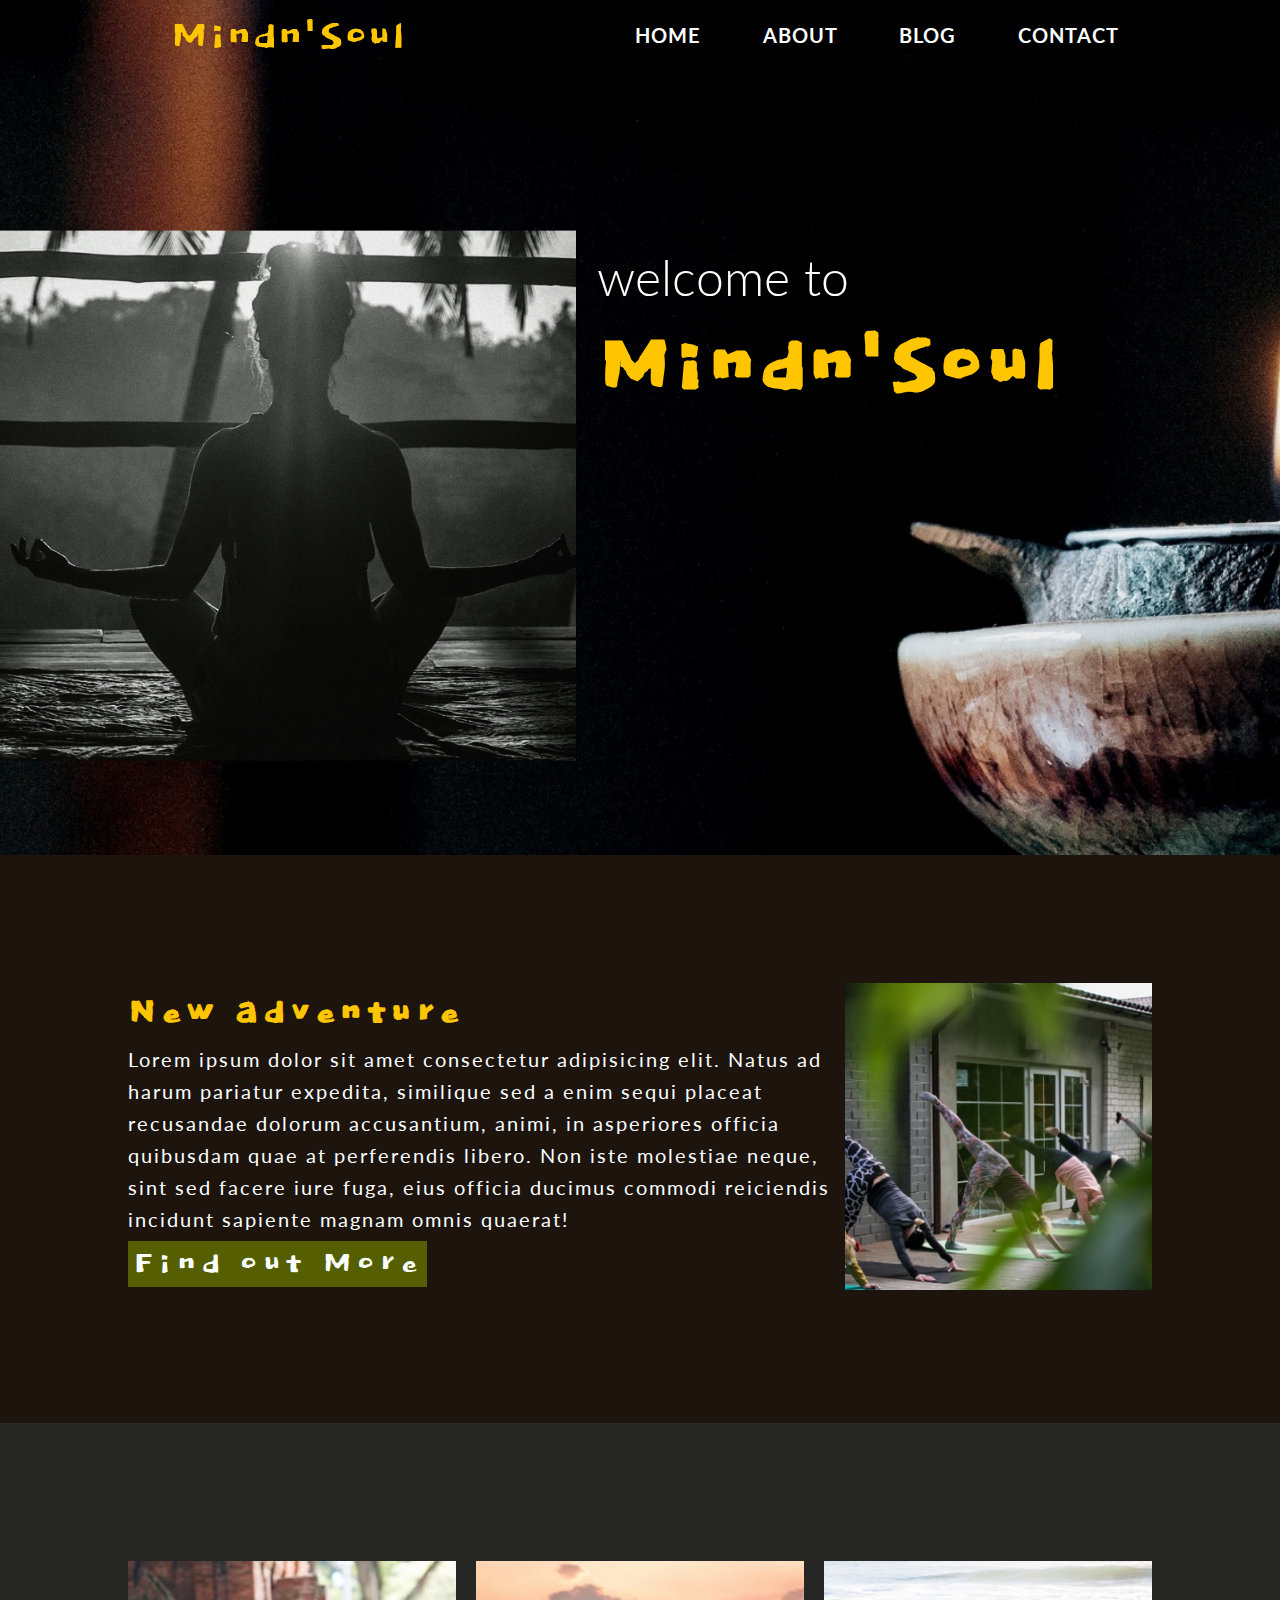
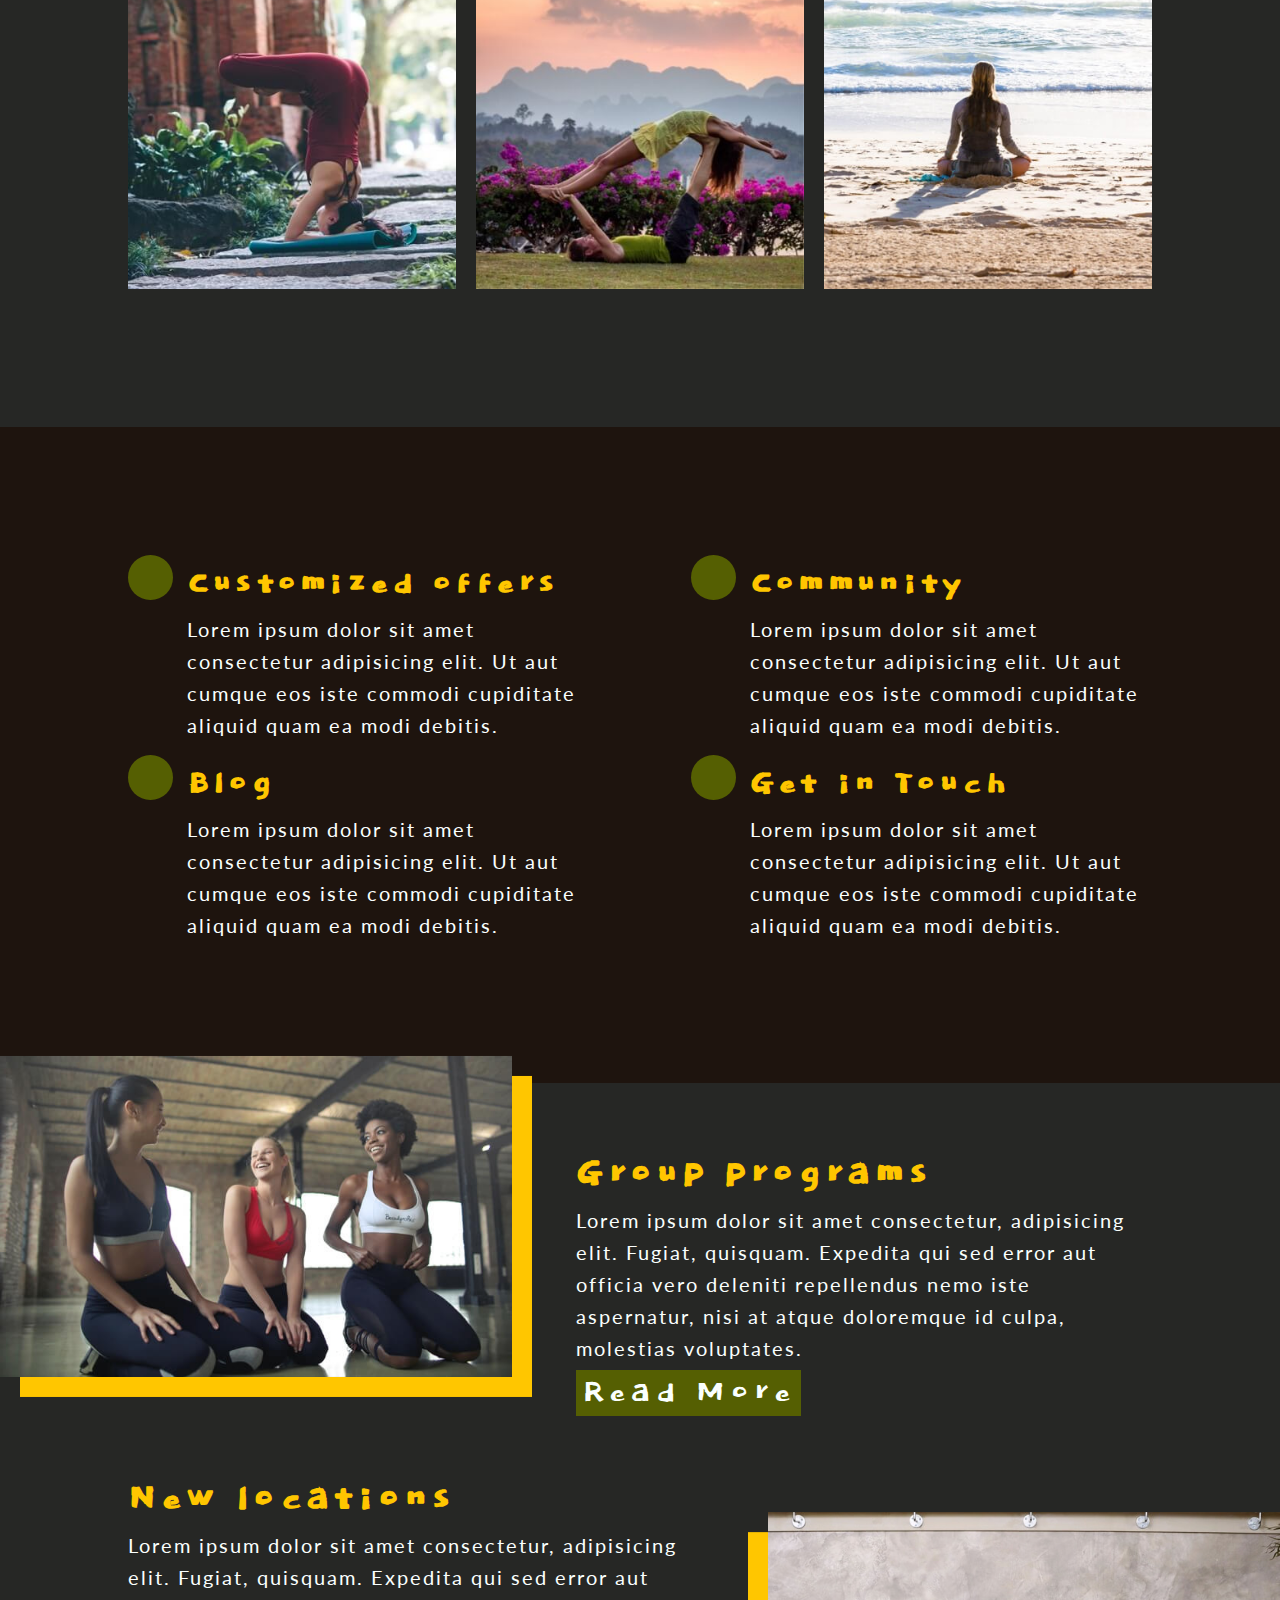
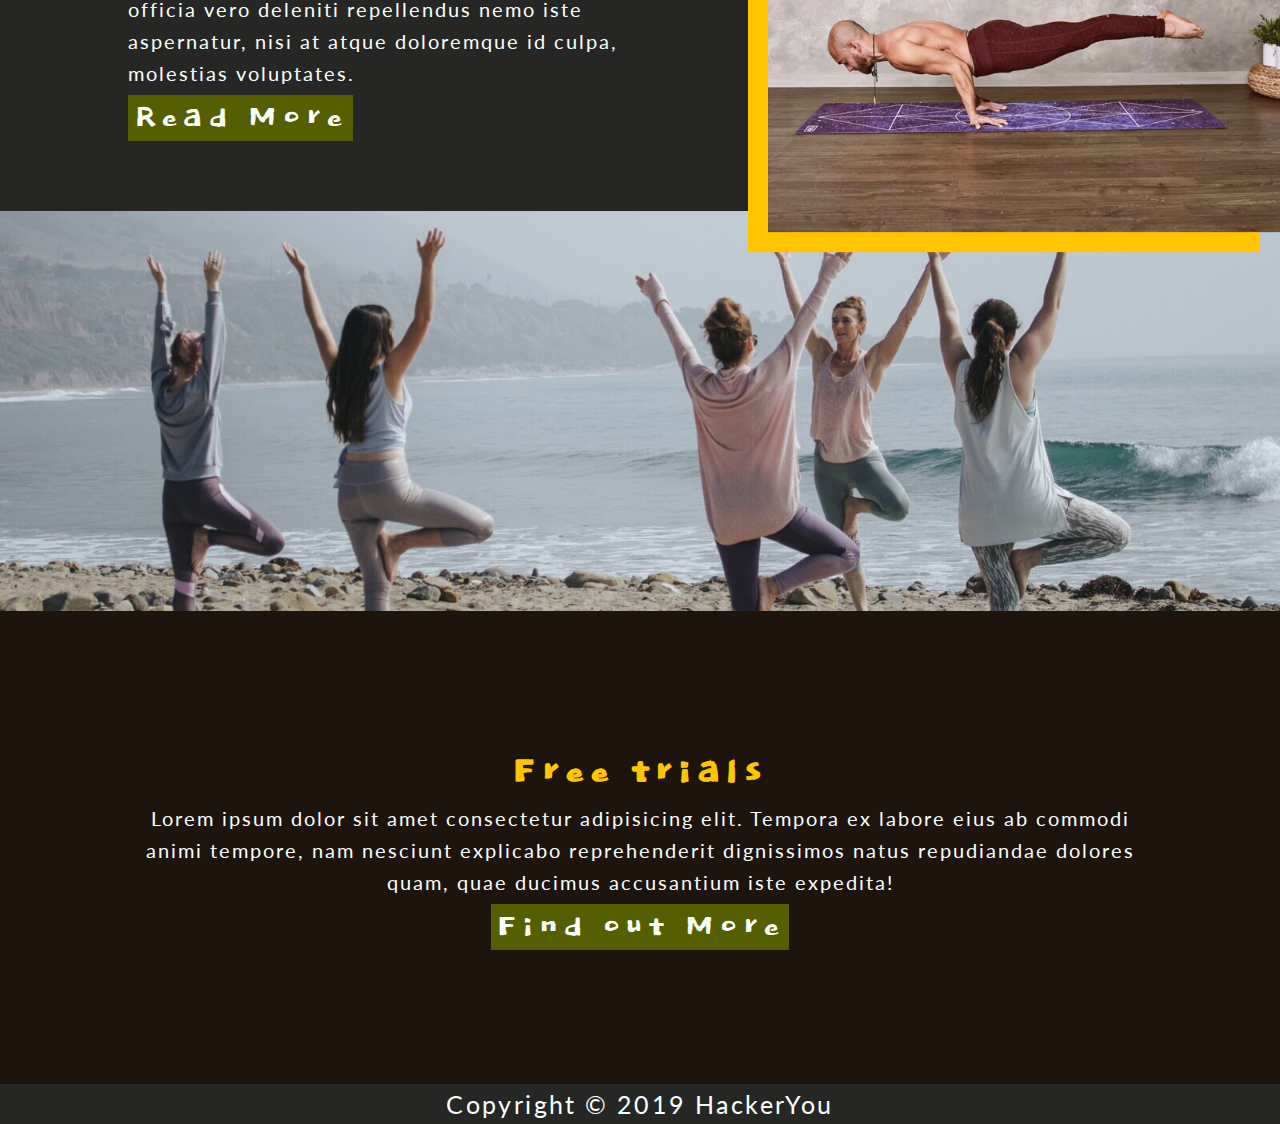
==== commit 00984f6f: "added skip link, added some accessibiliy features to icon links" ====
--- a/index.html
+++ b/index.html
@@ -24,11 +24,12 @@
         
                 <nav>
                     <ul class="navLinks">
+                        <li><a class="skipLink visuallyHidden" href=#mainHome>skip to main content</a></li>
                         <li><a href="#">Home</a></li>
                         <li><a href="#">About</a></li>
                         <li><a href="blog.html">Blog</a></li>
                         <li><a href="contact.html">Contact</a></li>
-                        <li><a href="#"><i class="fas fa-bars"></i></a></li>
+                        <li><a aria-label="Expand main navigation." href="#"><i aria-hidden="true" class="fas fa-bars"></i></a></li>
                     </ul>
                 </nav>
             </div>
@@ -45,7 +46,7 @@
             </div>
         </header>
         
-        <main>
+        <main id="mainHome">
             <section class="newAdventure">
                 <div class="newAdventureTxt">
                     <h2>New adventure</h2>
--- a/styles/style.css
+++ b/styles/style.css
@@ -418,7 +418,7 @@
     line-height: 2.5rem; } }
 
 .wrapperBlog header {
-  background: url("../assets/blogHeaderBackground.jpg"); }
+  background: url("../assets/blogHeaderBackground.jpg") no-repeat; }
 
 .blogLeftColumn {
   width: 60%; }
@@ -449,7 +449,7 @@
 
 .comments {
   margin-top: 5%;
-  padding-left: 10%; }
+  padding: 0 10%; }
   .comments h2 {
     color: #fafffe; }
 
@@ -494,7 +494,7 @@
 
 .asideInnerWrap {
   background: #555f02;
-  width: 50%;
+  width: 60%;
   padding: 2%; }
 
 .asideImg img {
@@ -515,13 +515,80 @@
     font-size: 1.3rem;
     padding: 0.3rem; }
 
+@media (max-width: 1200px) {
+  .asideInnerWrap {
+    width: 70%; } }
+
 @media (max-width: 1170px) {
   .wrapperBlog header {
     background-position: 80%; } }
 
+@media (max-width: 1030px) {
+  .asideInnerWrap {
+    width: 90%; } }
+
 @media (max-width: 900px) {
   .wrapperBlog header {
-    background-position: 60%; } }
+    min-height: 95vh;
+    background-position: 60%;
+    background-size: cover; }
+  .wrapperBlog main {
+    -webkit-box-orient: vertical;
+    -webkit-box-direction: normal;
+    -ms-flex-direction: column;
+    flex-direction: column; }
+  .blogLeftColumn,
+  .blogLeftColumnInnerWrap {
+    width: 100%; }
+  .blogLeftColumnInnerWrap {
+    -webkit-transform: none;
+    -ms-transform: none;
+    transform: none; }
+  .blogImg img {
+    -webkit-box-shadow: none;
+    box-shadow: none; }
+  .blogTxt {
+    width: 100%;
+    border: 2px solide #555f02; }
+  .blogRightColumn {
+    width: 100%;
+    -webkit-box-pack: center;
+    -ms-flex-pack: center;
+    justify-content: center; }
+  .asideInnerWrap {
+    width: 100%;
+    padding: 0 2%;
+    display: -webkit-box;
+    display: -ms-flexbox;
+    display: flex; }
+  .asideImg img {
+    -webkit-transform: translateY(-5%);
+    -ms-transform: translateY(-5%);
+    transform: translateY(-5%); }
+  .asideTxt {
+    padding: 3%; }
+  .asideMission {
+    margin-bottom: 3%; }
+  .recentPosts {
+    margin-bottom: 0; }
+  .postList {
+    margin: 0; } }
+
+@media (max-width: 750px) {
+  .asideImg {
+    visibility: hidden;
+    width: 0; } }
+
+@media (max-width: 600px) {
+  .comments {
+    padding: 0 5%; }
+  .formName,
+  .formEmail {
+    width: 100%; }
+  .formName {
+    margin-right: 0; }
+  .formEmail {
+    margin-left: 0; } }
 
 @media (max-width: 500px) {
   .wrapperBlog header {
@@ -532,8 +599,22 @@
     align-items: flex-end;
     margin-bottom: 10%; } }
 
+@media (max-width: 400px) {
+  .blogTxt,
+  .asideTxt {
+    text-align: center; }
+  .comment {
+    -webkit-box-orient: vertical;
+    -webkit-box-direction: normal;
+    -ms-flex-direction: column;
+    flex-direction: column; }
+  .commentImg {
+    width: 30%; }
+  input[type=submit] {
+    letter-spacing: 0.1rem; } }
+
 .wrapperContact header {
-  background: url("../assets/contactHeaderBackground.jpg"); }
+  background: url("../assets/contactHeaderBackground.jpg") no-repeat; }
 
 .wrapperContact main {
   -ms-flex-pack: distribute;
@@ -588,6 +669,30 @@
   letter-spacing: 0.05rem;
   color: #fafffe; }
 
+@media (max-width: 1020px) {
+  .wrapperContact main {
+    -webkit-box-orient: vertical;
+    -webkit-box-direction: normal;
+    -ms-flex-direction: column;
+    flex-direction: column; }
+  .contactForm {
+    width: 90%; }
+    .contactForm form {
+      margin-left: 0;
+      -webkit-transform: none;
+      -ms-transform: none;
+      transform: none; }
+  .contactInfo {
+    width: 90%;
+    text-align: center; }
+    .contactInfo ul {
+      width: 20%;
+      margin: 0 auto; } }
+
+@media (max-width: 1000px) {
+  .contactInfo ul {
+    width: 40%; } }
+
 @media (max-width: 760px) {
   .contactHeroTxt h1 {
     line-height: 5rem; } }
@@ -595,7 +700,9 @@
 @media (max-width: 400px) {
   .contactHeroTxt h1 {
     font-size: 4rem;
-    line-height: 4rem; } }
+    line-height: 4rem; }
+  .contactInfo ul {
+    width: 70%; } }
 
 .wrapperHome header {
   background: url("../assets/homeHeaderBackground.jpg");
@@ -685,16 +792,12 @@
   align-content: space-around; }
 
 .infoSelection {
-  width: calc( 50% - 2%);
+  width: 45%;
   display: -webkit-box;
   display: -ms-flexbox;
   display: flex;
   -ms-flex-wrap: wrap;
   flex-wrap: wrap; }
-  .infoSelection:nth-child(odd) {
-    margin-right: 1%; }
-  .infoSelection::nth-child(even) {
-    margin-left: 1%; }
 
 .icon {
   background: #555f02;
@@ -709,12 +812,15 @@
 
 .infoTxt {
   width: 90%;
-  padding-left: 3%; }
+  padding: 0 0 3% 3%; }
 
 .wrapperHome h3 {
   font-size: 2rem;
   line-height: 2.9rem;
   letter-spacing: 0.215rem; }
+
+.courseInfo {
+  padding: 3% 0; }
 
 .groupProgm,
 .newLocation {
@@ -756,10 +862,10 @@
   padding: 3%; }
 
 .groupProgmTxt {
-  padding-right: 10%; }
+  padding: 0 10% 0 5%; }
 
 .newLocationTxt {
-  padding-left: 10%; }
+  padding: 0 5% 0 10%; }
 
 .freeTrial {
   background: #1e140e; }
@@ -797,7 +903,28 @@
   .gallery,
   .moreInfo,
   .freeTrialTxt {
-    padding: 10% 5%; } }
+    padding: 10% 5%; }
+  .moreInfo {
+    -webkit-box-orient: vertical;
+    -webkit-box-direction: normal;
+    -ms-flex-direction: column;
+    flex-direction: column; }
+  .infoSelection {
+    width: 80%;
+    margin: 0 auto; }
+  .icon {
+    width: 3rem;
+    height: 3rem;
+    padding-top: 0.8rem; }
+    .icon i {
+      font-size: 1.5rem; }
+  .infoTxt {
+    -webkit-box-flex: 1;
+    -ms-flex-positive: 1;
+    flex-grow: 1; }
+  .groupProgmTxt,
+  .newLocationTxt {
+    padding: 0 5%; } }
 
 @media (max-width: 1150px) {
   .wrapperHome header {
@@ -811,7 +938,16 @@
 @media (max-width: 1100px) {
   .heroContainer {
     width: 90%;
-    margin: 15% 0; } }
+    margin: 15% 0; }
+  .groupProgmImg,
+  .groupProgmTxt,
+  .newLocationImg,
+  .newLocationTxt {
+    width: 50%; }
+  .newLocationImg {
+    -webkit-transform: translateY(13%);
+    -ms-transform: translateY(13%);
+    transform: translateY(13%); } }
 
 @media (max-width: 1000px) {
   .wrapperHome header {
@@ -848,22 +984,74 @@
       object-position: center 80%; }
   .newAdventureTxt {
     text-align: center;
-    padding: 10% 5%; } }
+    padding: 10% 5%; }
+  .courseInfo {
+    padding: 5%;
+    text-align: center; }
+  .groupProgm {
+    -webkit-box-orient: vertical;
+    -webkit-box-direction: normal;
+    -ms-flex-direction: column;
+    flex-direction: column; }
+  .newLocation {
+    -webkit-box-orient: vertical;
+    -webkit-box-direction: reverse;
+    -ms-flex-direction: column-reverse;
+    flex-direction: column-reverse; }
+  .groupProgmImg,
+  .newLocationImg {
+    width: 100%;
+    -webkit-transform: none;
+    -ms-transform: none;
+    transform: none; }
+  .groupProgmTxt,
+  .newLocationTxt {
+    width: 100%;
+    padding: 5%; } }
 
 @media (max-width: 860px) {
   .heroTxt h1 {
-    font-size: 5rem; } }
+    font-size: 5rem; }
+  .infoTxt {
+    width: 50%; }
+  .banner img {
+    height: 400px;
+    -o-object-fit: cover;
+    object-fit: cover;
+    -o-object-position: 76%;
+    object-position: 76%; } }
 
 @media (max-width: 790px) {
   .wrapperHome header {
-    background-position: 85%; } }
+    background-position: 85%; }
+  .gallery img {
+    width: calc( 50% - 2%); }
+    .gallery img:nth-child(2) {
+      visibility: hidden;
+      width: 0; }
+  .banner img {
+    -o-object-position: 80%;
+    object-position: 80%; } }
 
 @media (max-width: 650px) {
   .heroTxt h1 {
     font-size: 4.5rem;
     line-height: 4rem; }
     .heroTxt h1 span {
-      font-size: 2.3rem; } }
+      font-size: 2.3rem; }
+  .infoSelection {
+    width: 100%;
+    -webkit-box-orient: vertical;
+    -webkit-box-direction: normal;
+    -ms-flex-direction: column;
+    flex-direction: column;
+    padding: 3% 0; }
+  .icon {
+    margin: 0 auto; }
+  .infoTxt {
+    width: 100%;
+    padding: 0;
+    text-align: center; } }
 
 @media (max-width: 600px) {
   .wrapperHome header {
@@ -873,7 +1061,23 @@
     background: linear-gradient(to bottom, rgba(0, 0, 0, 0.9) 30%, rgba(0, 0, 0, 0)), url("../assets/homeHeaderBackground.jpg");
     background-position: 88%; }
   .heroContainer {
-    margin: 33% 2%; } }
+    margin: 33% 2%; }
+  .courseInfo {
+    padding: 0; }
+  .groupProgmImg img,
+  .newLocationImg img {
+    -webkit-box-shadow: none;
+    box-shadow: none; }
+  .banner img {
+    height: 350px; } }
+
+@media (max-width: 520px) {
+  .gallery img {
+    width: 100%;
+    margin: 0; }
+    .gallery img:last-child {
+      visibility: hidden;
+      width: 0; } }
 
 @media (max-width: 500px) {
   .heroTxt h1 {
@@ -884,6 +1088,8 @@
   .heroContainer {
     margin: 45% 2%; }
   .newAdventureImg img {
+    height: 300px; }
+  .banner img {
     height: 300px; } }
 
 @media (max-width: 450px) {
